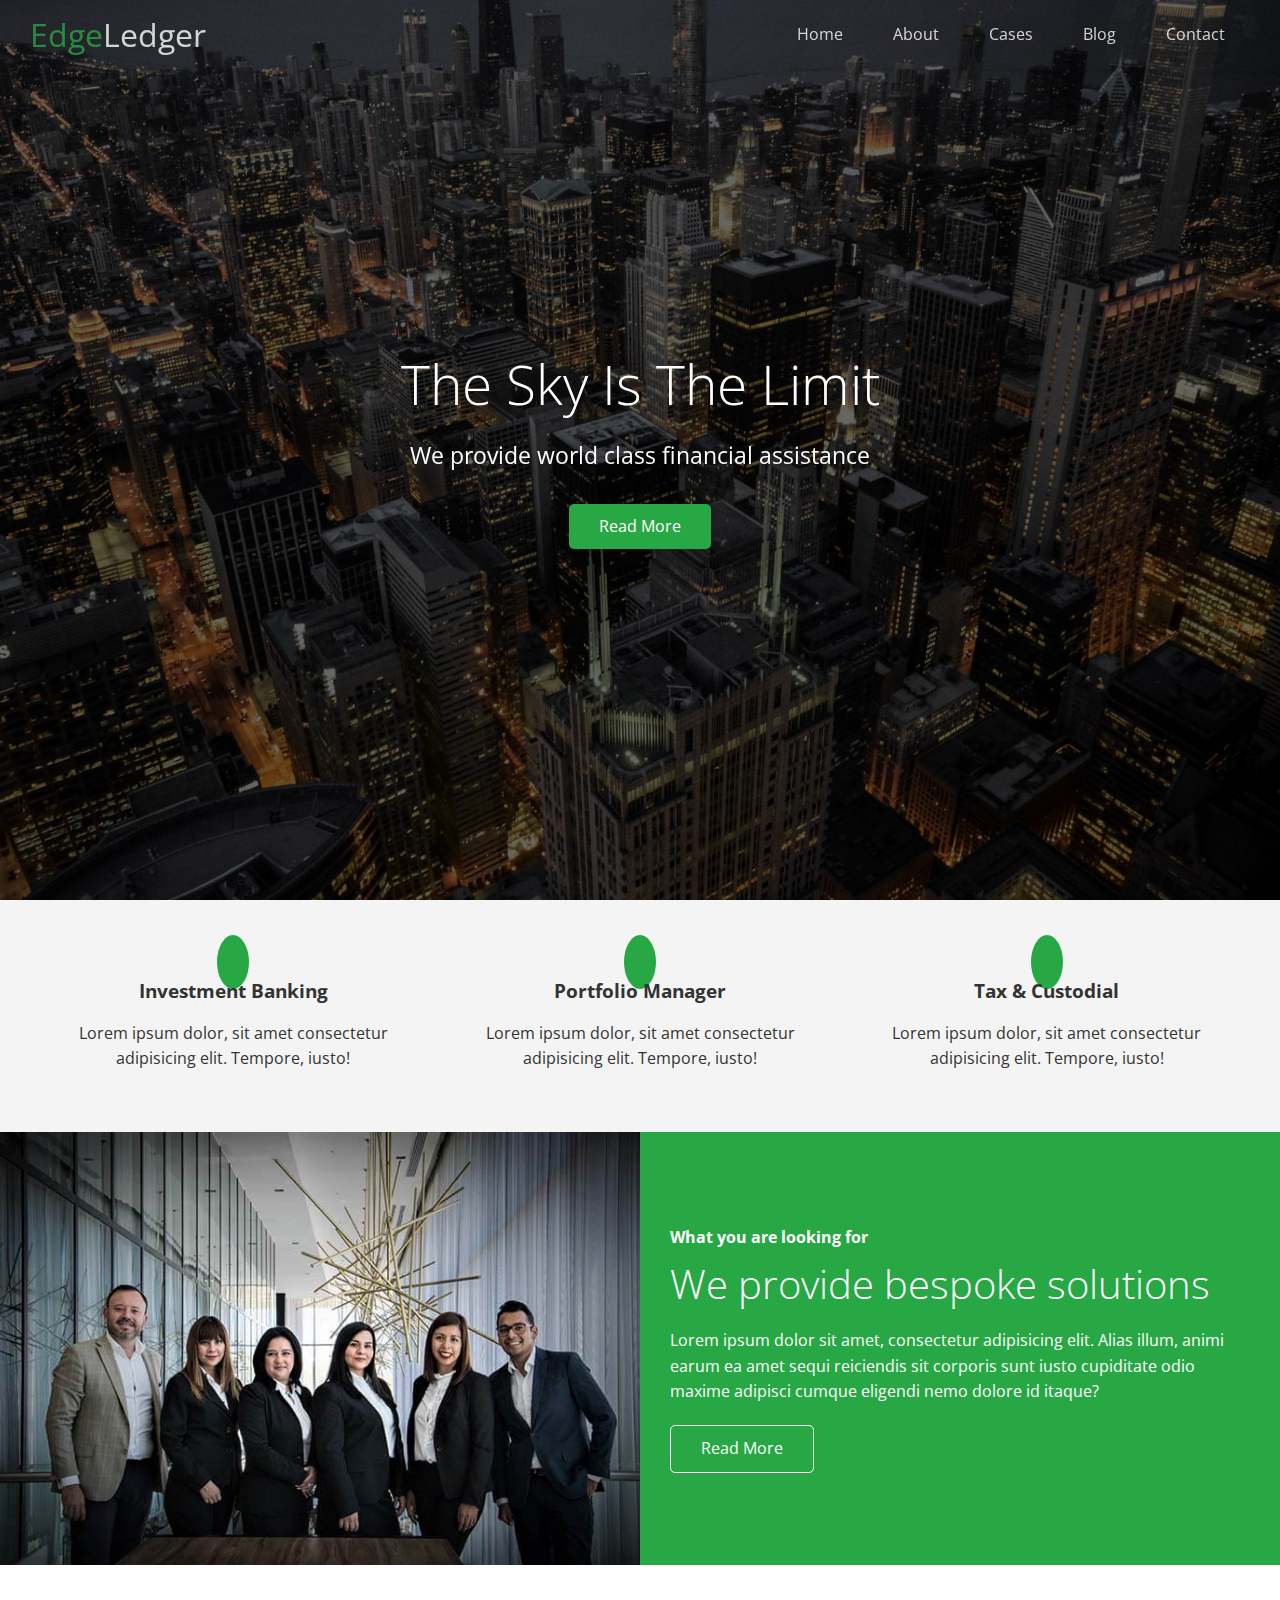
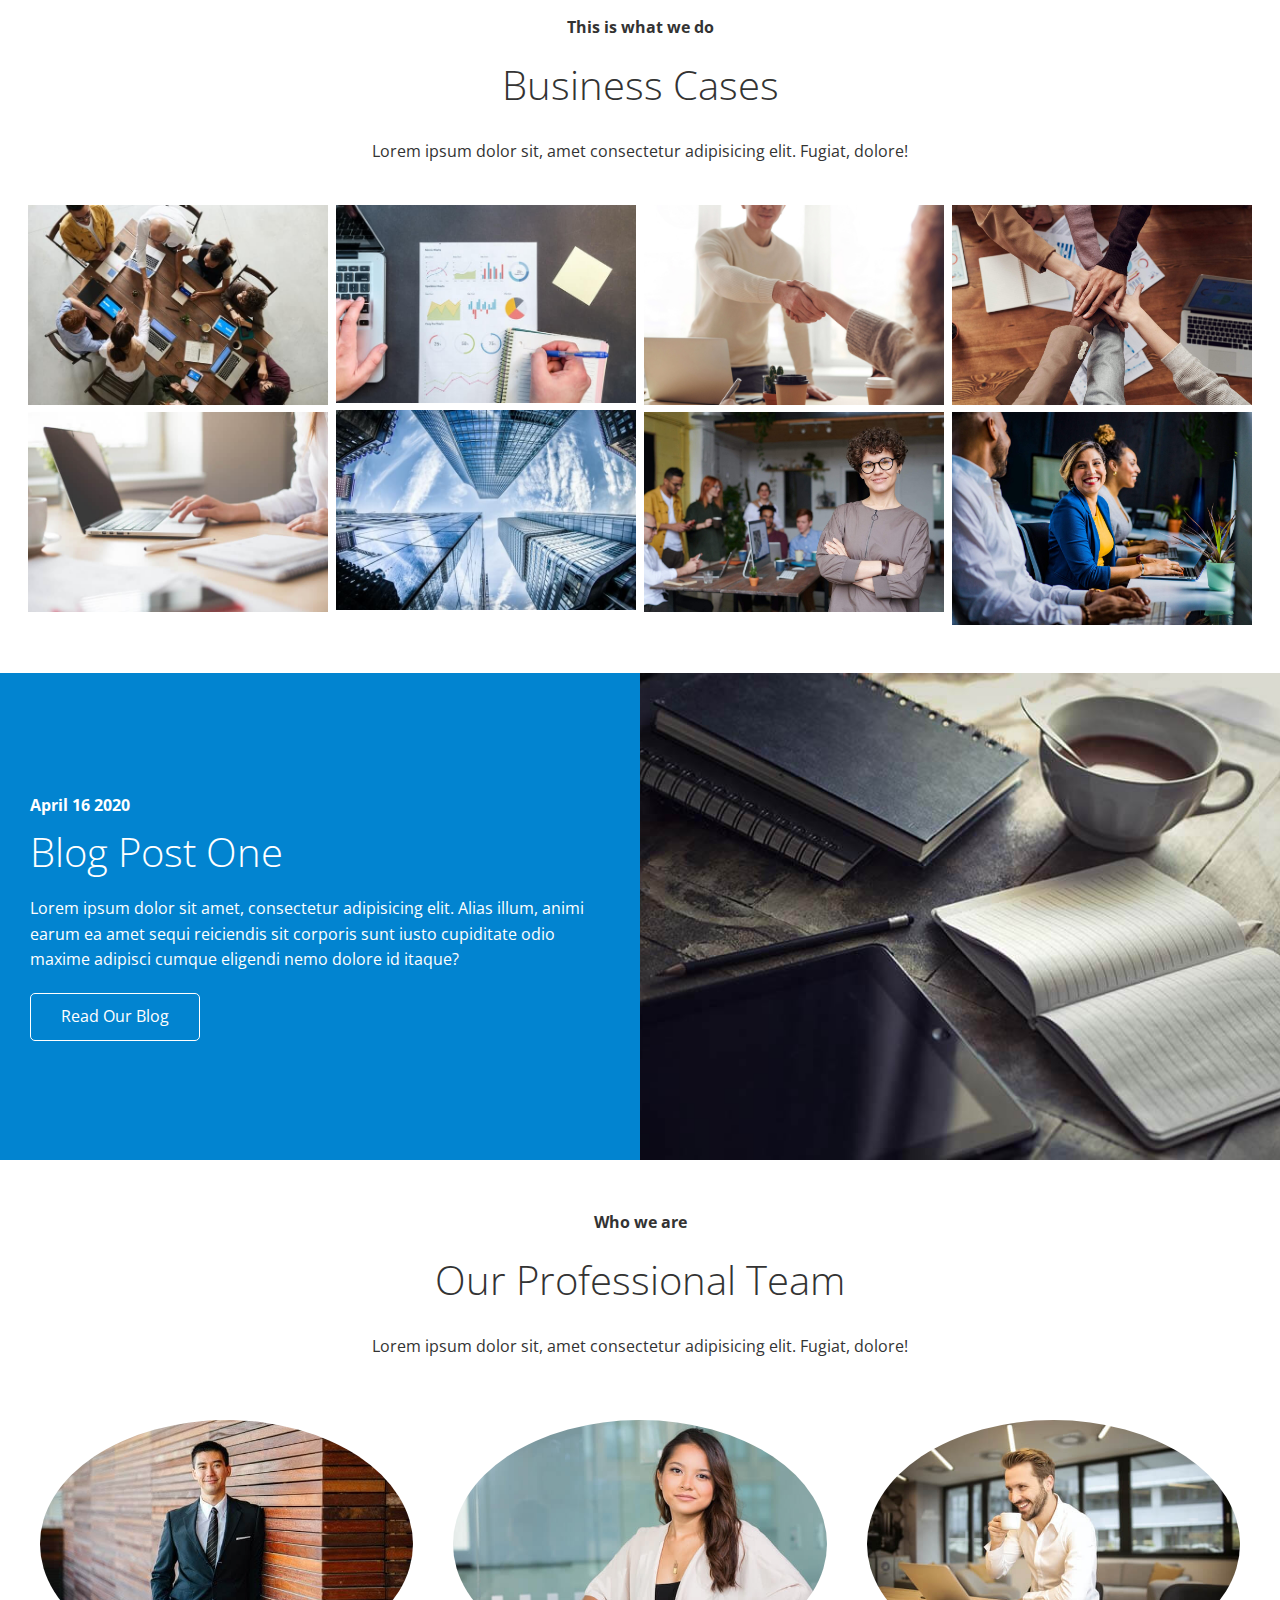
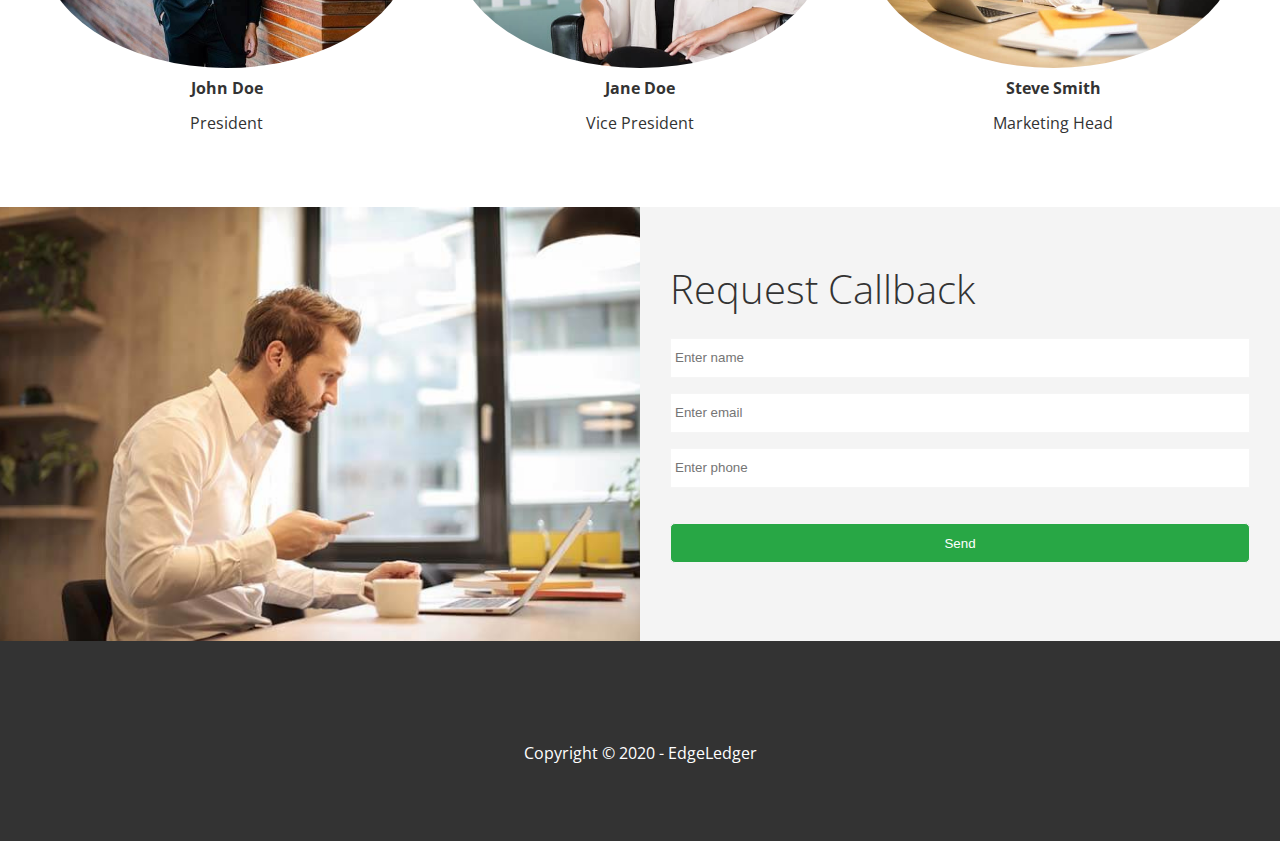
==== index.html @ 244c3f99 "final project upload" ====
<!DOCTYPE html>
<html lang="en">
<head>
    <meta charset="UTF-8">
    <meta name="viewport" content="width=device-width, initial-scale=1.0">
    <link rel="shortcut icon" type="image/x-icon" href="favicon.ico">

    <link
      rel="stylesheet"
      href="https://cdnjs.cloudflare.com/ajax/libs/font-awesome/5.13.0/css/all.min.css"
      integrity="sha256-h20CPZ0QyXlBuAw7A+KluUYx/3pK+c7lYEpqLTlxjYQ="
      crossorigin="anonymous"/>
    

    
    <link rel="stylesheet" href="css/lightbox.min.css">
    
    <link rel="stylesheet" href="css/utilities.css">
    <link rel="stylesheet" href="css/style.css">
    


    <title>Welcome To EdgeLedger</title>

</head>
<body id="home">
    <header class="hero">
        <div id="navbar" class="navbar top">
            <h1 class="logo">
               
                <span class="text-primary">
                    <i class="fas fa-book-open"></i> Edge</span>Ledger</h1>
                
                
           
        <nav>
            <ul>
                <li><a href="#home">Home</a></li>
                <li><a href="#about">About</a></li>
                <li><a href="#cases">Cases</a></li>
                <li><a href="#blog">Blog</a></li>
                <li><a href="#contact">Contact</a></li>
            </ul>
        </nav>

        </div>

        <div class="content">
            <h1>The Sky Is The Limit</h1>
            <p>We provide world class financial assistance</p>
            <a href="#about" class="btn"><i class="fas fa-chevron-right"></i> Read More</a>
        </div>

    </header>

    <main>
        
        <section id="about" class="icons bg-light">
            <div class="flex-items">
                <div>
                    <i class="fas fa-university fa-2x"></i>
                    <div>
                        <h3>Investment Banking</h3>
                        <p>Lorem ipsum dolor, sit amet consectetur adipisicing elit.
                            Tempore, iusto!</p>
                    </div>
                </div>

                <div>
                    <i class="fas fa-book-reader fa-2x"></i>
                    <div>
                        <h3>Portfolio Manager</h3>
                        <p>Lorem ipsum dolor, sit amet consectetur adipisicing elit.
                            Tempore, iusto!</p>
                    </div>
                </div>


                <div>
                    <i class="fas fa-pencil-alt  fa-2x"></i>
                    <div>
                        <h3>Tax & Custodial</h3>
                        <p>Lorem ipsum dolor, sit amet consectetur adipisicing elit.
                            Tempore, iusto!</p>
                    </div>
                </div>
            </div>
        </section>

        <!--about section-->

        <section class="solutions flex-columns">
            <div class="row">
                <div class="column">
                    <div class="column-1">
                        <img src="images/home/people.jpg" alt="">
                    </div>
                </div>
                <div class="column">
                    <div class="column-2 bg-primary">
                             <h4>What you are looking for</h4>
                             <h2>We provide bespoke solutions</h2>
                             <p>Lorem ipsum dolor sit amet, consectetur adipisicing elit. Alias
                                illum, animi earum ea amet sequi reiciendis sit corporis sunt
                                iusto cupiditate odio maxime adipisci cumque eligendi nemo
                                dolore id itaque? </p>

                            <a href="#" class="btn btn-outline">

                            <i class="fas fa-chevron"></i>

                            Read More

                            </a>
                            
                    </div>
                </div>
            </div>

        </section>


        <!--Cases-->

        <section id="cases" class="cases flex-grid section-padding">
            <header class="section-header">
              <h4>This is what we do</h4>
              <h2>Business Cases</h2>
              <p>
                Lorem ipsum dolor sit, amet consectetur adipisicing elit. Fugiat,
                dolore!
              </p>
            </header>
            <div class="row">
              <div class="column">
                <a
                  href="images/cases/cases1.jpg"
                  data-lightbox="cases"
                  data-title="Lorem ipsum dolor sit, amet consectetur adipisicing elit. Fugiat,
                  dolore!"
                >
                  <img src="images/cases/cases1.jpg" alt="" />
                </a>
                <a
                  href="images/cases/cases2.jpg"
                  data-lightbox="cases"
                  data-title="Lorem ipsum dolor sit, amet consectetur adipisicing elit. Fugiat,
                  dolore!"
                >
                  <img src="images/cases/cases2.jpg" alt="" />
                </a>
              </div>
              <div class="column">
                <a
                  href="images/cases/cases3.jpg"
                  data-lightbox="cases"
                  data-title="Lorem ipsum dolor sit, amet consectetur adipisicing elit. Fugiat,
                dolore!"
                >
                  <img src="images/cases/cases3.jpg" alt="" />
                </a>
                <a
                  href="images/cases/cases4.jpg"
                  data-lightbox="cases"
                  data-title="Lorem ipsum dolor sit, amet consectetur adipisicing elit. Fugiat,
                  dolore!"
                >
                  <img src="images/cases/cases4.jpg" alt="" />
                </a>
              </div>
              <div class="column">
                <a
                  href="images/cases/cases5.jpg"
                  data-lightbox="cases"
                  data-title="Lorem ipsum dolor sit, amet consectetur adipisicing elit. Fugiat,
                dolore!"
                >
                  <img src="images/cases/cases5.jpg" alt="" />
                </a>
                <a
                  href="images/cases/cases6.jpg"
                  data-lightbox="cases"
                  data-title="Lorem ipsum dolor sit, amet consectetur adipisicing elit. Fugiat,
                  dolore!"
                >
                  <img src="images/cases/cases6.jpg" alt="" />
                </a>
              </div>
              <div class="column">
                <a
                  href="images/cases/cases7.jpg"
                  data-lightbox="cases"
                  data-title="Lorem ipsum dolor sit, amet consectetur adipisicing elit. Fugiat,
                dolore!"
                >
                  <img src="images/cases/cases7.jpg" alt="" />
                </a>
                <a
                  href="images/cases/cases8.jpg"
                  data-lightbox="cases"
                  data-title="Lorem ipsum dolor sit, amet consectetur adipisicing elit. Fugiat,
                  dolore!"
                >
                  <img src="images/cases/cases8.jpg" alt="" />
                </a>
              </div>
            </div>
          </section>
    

       <!--blog section-->


        <section id="blog" class="blog flex-columns flex-reverse">
            <div class="row">
                <div class="column">
                    <div class="column-1">
                        <img src="images/home/blog.jpg" alt="">
                    </div>
                </div>
                <div class="column">
                    <div class="column-2 bg-secondary">
                             <h4>April 16 2020</h4>
                             <h2>Blog Post One</h2>
                             <p>Lorem ipsum dolor sit amet, consectetur adipisicing elit. Alias
                                illum, animi earum ea amet sequi reiciendis sit corporis sunt
                                iusto cupiditate odio maxime adipisci cumque eligendi nemo
                                dolore id itaque?</p>

                            <a href="blog.html" class="btn btn-outline">

                            <i class="fas fa-chevron"></i>

                            Read Our Blog

                            </a>
                            
                    </div>
                </div>
            </div>

        </section>

        <!--Team-->

        <section id="team" class="team section-padding">
            <header class="section-header">
                <h4>Who we are</h4>
                <h2>Our Professional Team</h2>
                <p>Lorem ipsum dolor sit, amet consectetur adipisicing elit. Fugiat,
                    dolore!</p>
            </header>
         

            <div class="flex-items">
                <div>
                    <img src="images/team/person1.jpg" alt="">
                    <h4>John Doe</h4>
                    <p>President</p>

                </div>

                <div>
                    <img src="images/team/person2.jpg" alt="">
                    <h4>Jane Doe</h4>
                    <p>Vice President</p>

                </div>

                <div>
                    <img src="images/team/person3.jpg" alt="">
                    <h4>Steve Smith</h4>
                    <p>Marketing Head</p>

                </div>
            </div>
            
        </section>

        <!--Contact-->

        <section   id="contact"
        class="solutions flex-columns">
            <div class="row">
                <div class="column">
                    <div class="column-1">
                        <img src="images/home/contact.jpg" alt="">
                    </div>
                </div>
                <div class="column">
                    <div class="column-2 bg-light">
                        <h2>Request Callback</h2>
                      <form action="" class="callback-form">
                        <div class="form-control">
                            <label for="name"></label>
                            <input type="text" name="name" id="name" placeholder="Enter name">

                        </div>

                        <div class="form-control">
                            <label for="email"></label>
                            <input type="text" name="email" id="email" placeholder="Enter email">

                        </div>

                        <div class="form-control">
                            <label for="phone"></label>
                            <input type="text" name="phone" id="phone" placeholder="Enter phone">

                        </div>

                        <input type="submit" value="Send" id="submit"
                        class="btn">
                      </form>      
                            
                    </div>
                </div>
            </div>

        </section>
    </main>

    <footer class="footer bg-dark">
        <div class="social">
        <a href="#"><i class="fab fa-facebook fa-2x"></i></a>
        <a href="#"><i class="fab fa-twitter fa-2x"></i></a>
        <a href="#"><i class="fab fa-youtube fa-2x"></i></a>
        <a href="#"><i class="fab fa-linkedin fa-2x"></i></a>
    </div>
    <p>Copyright &copy; 2020 - EdgeLedger</p>
    </footer>


    <script
    src="https://code.jquery.com/jquery-3.5.0.min.js"
    integrity="sha256-xNzN2a4ltkB44Mc/Jz3pT4iU1cmeR0FkXs4pru/JxaQ="
    crossorigin="anonymous"></script>
  
    <!-- <script
    src="https://code.jquery.com/jquery-3.7.0.min.js"
    integrity="sha256-xNzN2a4ltkB44Mc/Jz3pT4iU1cmeR0FkXs4pru/JxaQ="
    crossorigin="anonymous"></script> -->
  
    
    <script src="js/lightbox.min.js"></script>
    <script>
    const navbar = document.getElementById('navbar');
    let scrolled = false;

    window.onscroll = function () {
      if (window.pageYOffset > 100) {
        navbar.classList.remove('top');
        if (!scrolled) {
          navbar.style.transform = 'translateY(-70px)';
        }
        setTimeout(function () {
          navbar.style.transform = 'translateY(0)';
          scrolled = true;
        }, 200);
      } else {
        navbar.classList.add('top');
        scrolled = false;
      }
    };


    $('#navbar a, .btn').on('click', function (e) {
      if (this.hash !== '') {
        e.preventDefault();

        const hash = this.hash;

        $('html, body').animate(
          {
            scrollTop: $(hash).offset().top - 100,
          },800  
        );
      }
    });


  </script>
</body>
</html>
---- css/utilities.css ----
/* Text colors */
.text-primary 
{
    color: #28a745;
}

.text-secondary 
{
    color: #0284d0;
}

/* Button */
.btn 
{
    cursor: pointer;
    display: inline-block;
    padding: 10px 30px;
    color: #fff;
    background-color: #28a745;
    border: none;
    border-radius: 5px;
}


.btn:hover 
{
    opacity: 0.9;
}


.btn-primary, .bg-primary 
{
   background: #28a745;
   color: #fff;
}


.btn-secondary, .bg-secondary 
{
   background: #0284d0;
   color: #fff;
}


.btn-dark, .bg-dark 
{
   background: #333;
   color: #fff;
}

.btn-light, .bg-light 
{
   background: #f4f4f4;
   color: #333;
}

.btn-outline 
{
    background: transparent;
    border: 1px solid #fff;
}

/* Flex items */

.flex-items 
{
    display: flex;
    text-align: center;
    justify-content: center;
    text-align: center;
    height: 100%;
}

.flex-items > div 
{
    padding: 20px;
}

/* Flex columns */
.flex-columns.flex-reverse .row 
{
    flex-direction: row-reverse;
}

.flex-columns .row 
{
    display: flex;
    flex-direction: row;
    flex-wrap: wrap;
    width: 100%;
}

.flex-columns .column 
{
    display: flex;
    flex-direction: column;
    flex-basis: 100%;
    flex: 1;
}

.flex-columns .column .column-1,
.flex-columns .column .column-2 
{
    height: 100%;
}

.flex-columns img 
{
    width: 100%;
    height: 100%;
    object-fit: cover;
}

.flex-columns .column-2 
{
    display: flex;
    flex-direction: column;
    align-items: flex-start;
    justify-content: center;
    padding: 30px;
}

.flex-columns h2 
{
    font-size: 40px;
    font-weight: 100;
}

.flex-columns h4 
{
    margin-bottom: 10px;
}

.flex-columns p 
{
    margin: 20px 0;
}

/* Section header */

.section-header 
{
    padding: 30px;
    display: flex;
    flex-direction: column;
    align-items: center;
    justify-content: center;
    text-align: center;
}

.section-header h2 
{
    font-size: 40px;
    margin: 20px 0;
}

.section-padding 
{
    padding: 20px 20px 40px;
}

/* Flex grid */

.flex-grid .row 
{
    display: flex;
    flex-wrap: wrap;
    padding: 0 4px;
}

.flex-grid .column 
{
    flex: 25%;
    max-width: 25%;
    padding: 0 4px;
}
---- css/style.css ----
@import url('https://fonts.googleapis.com/css2?family=Open+Sans:wght@300;400&display=swap');

* 
{
    box-sizing: border-box;
    padding: 0;
    margin: 0;
}

body 
{
    font-family: 'Open Sans', sans-serif;
    background: #fff;
    color: #333;
    line-height: 1.6;
}

ul 
{
    list-style: none;
}

a 
{
    color: #333;
    text-decoration: none;
}

h1, h2 
{
    font-weight: 300;
    line-height: 1.2;
}

p 
{
    margin: 10px 0;
}

img 
{
    width: 100%;
}

/* Navbar */
.navbar 
{
    display: flex;
    align-items: center;
    justify-content: space-between;
    background-color: #333;
    color: #fff;
    opacity: 0.8;
    width: 100%;
    height: 70px;
    position: fixed;
    top: 0px;
    padding: 0 30px;
    transition: 0.5s;
}

.navbar.top 
{
    background: transparent;
}

.navbar a 
{
    color: #fff;
    padding: 10px 20px;
    margin: 0 5px;
}

.navbar a:hover 
{
    border-bottom: #28a745 2px solid;
}

.navbar ul 
{
    display: flex;
}

.navbar .logo 
{
    font-weight: 400;
}

/* Header */

.hero 
{
    background: url('../images/home/showcase.jpg') no-repeat center center/cover;
    height: 100vh;
    position: relative;
    color: #fff;
}

.hero .content 
{
    display: flex;
    flex-direction: column;
    align-items: center;
    justify-content: center;
    text-align: center;
    height: 100%;
    padding: 0 20px;
}

.hero .content h1 
{
    font-size: 55px;
}

.hero .content p 
{
    font-size: 23px;
    max-width: 600px;
    margin: 20px 0 30px;
}

.hero::before 
{
    content: '';
    position: absolute;
    top: 0;
    left: 0;
    width: 100%;
    height: 100%;
    background: rgba(0,0,0,0.6);
}

.hero * 
{
    z-index: 10;
}

.hero.blog 
{
    background: url('../images/home/blog.jpg') no-repeat center center/cover;
    height: 30vh;
}

/* Icons */

.icons 
{
    padding: 30px;
}

.icons h3 
{
    font-weight: bold;
    margin-bottom: 15px;
}

.icons i 
{
    background-color: #28a745;
    color: #fff;
    padding: 1rem;
    border-radius: 50%;
    margin-bottom: 15px;
}

.cases img:hover
{
    opacity: 0.7;
}

.team img 
{
    border-radius: 50%;
}

/* Callback form */

.callback-form 
{
    width: 100%;
    padding: 20px 0;
}

.callback-form label 
{
    display: block;
    margin-bottom: 5px;
}

.callback-form .form-control 
{
    margin-bottom: 15px;
}

.callback-form input 
{
    width: 100%;
    padding: 4px;
    height: 40px;
    border: #f5f5f5 1px solid;
}

.callback-form input:focus 
{
    outline-color: #28a745;
}

.callback-form .btn 
{
    padding: 12px 0;
    margin-top: 20px;
}

/* Post */

.post 
{
    padding: 50px 30px;
}

.post h2 
{
    font-size: 40px;
    margin-bottom: 20px;
    padding-bottom: 10px;
    border-bottom: #ccc solid 1px;
}

.post .meta 
{
    margin-bottom: 30px;
}

.post img 
{
    width: 300px;
    border-radius: 50%;
    display: block;
    margin: 0 auto 30px;
}

/* Footer */

.footer 
{
    display: flex;
    flex-direction: column;
    align-items: center;
    justify-content: center;
    text-align: center;
    height: 200px;
}

.footer a 
{
    color: #fff;
}

.footer a:hover 
{
    color: #28a745;
}

.footer .social > * 
{
    margin-right: 30px;
}

/* Mobile */

@media(max-width: 768px) 
{
    .navbar 
    {
        flex-direction: column;
        height: 120px;
        padding: 20px;
    }

    .navbar a 
    {
        padding: 10px 10px;
        margin: 0 3px;
    }

    .flex-items 
    {
        flex-direction: column;
    }

    .flex-columns .column, .flex-grid .column 
    {
        flex: 100%;
        max-width: 100%;
    }

    .team img 
    {
        width: 70%;
    }
}
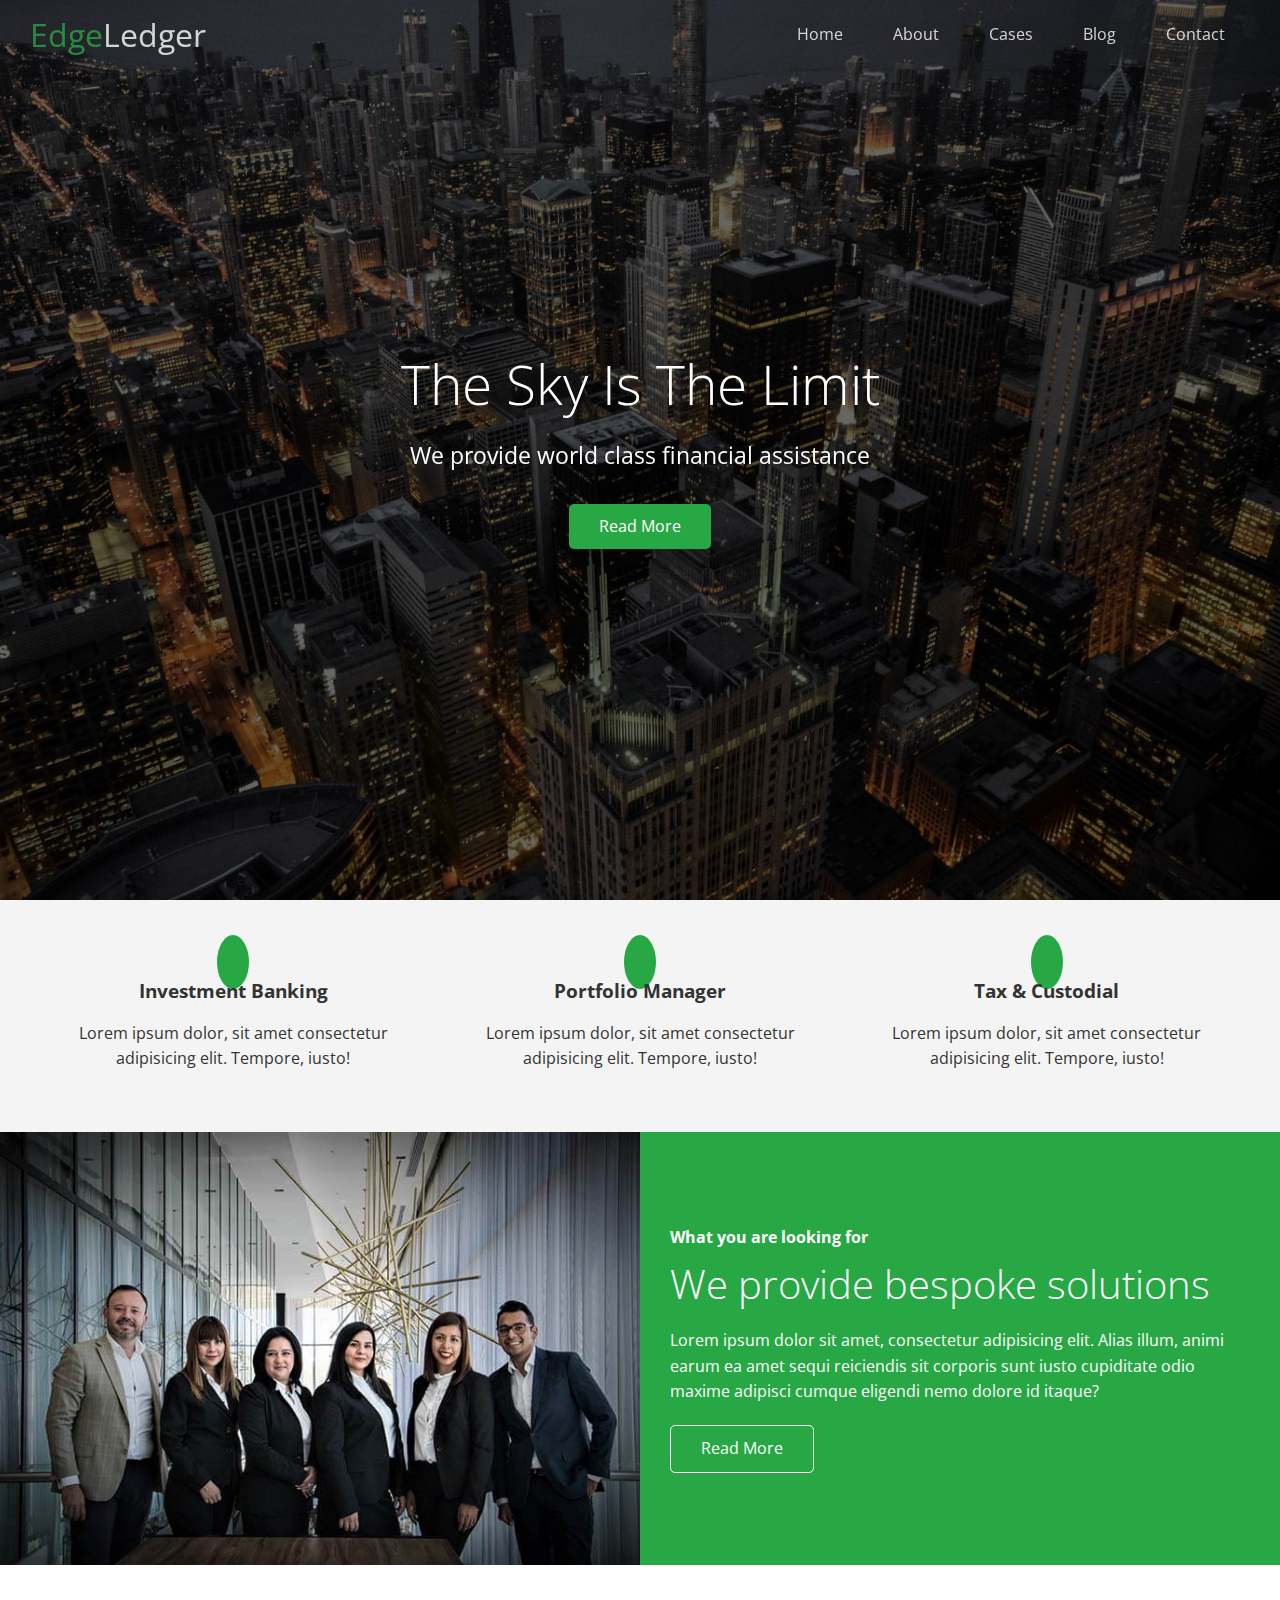
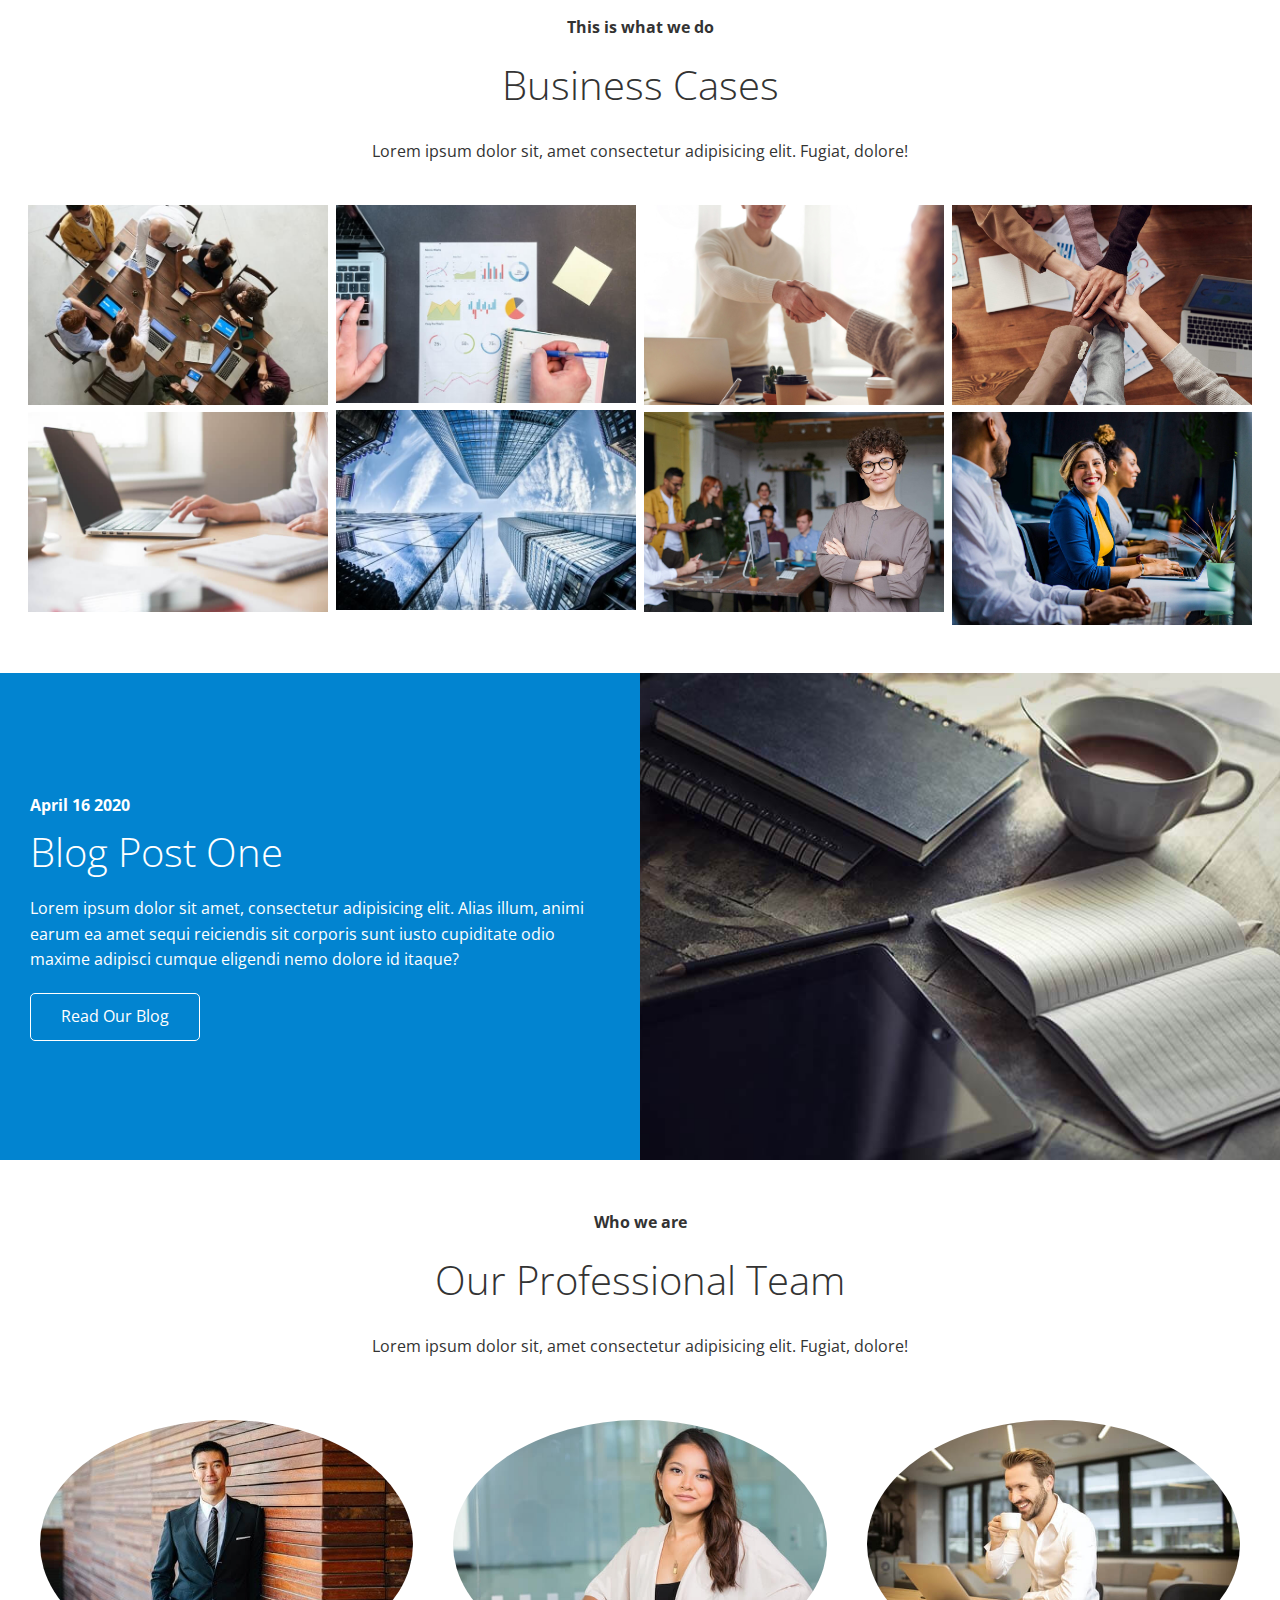
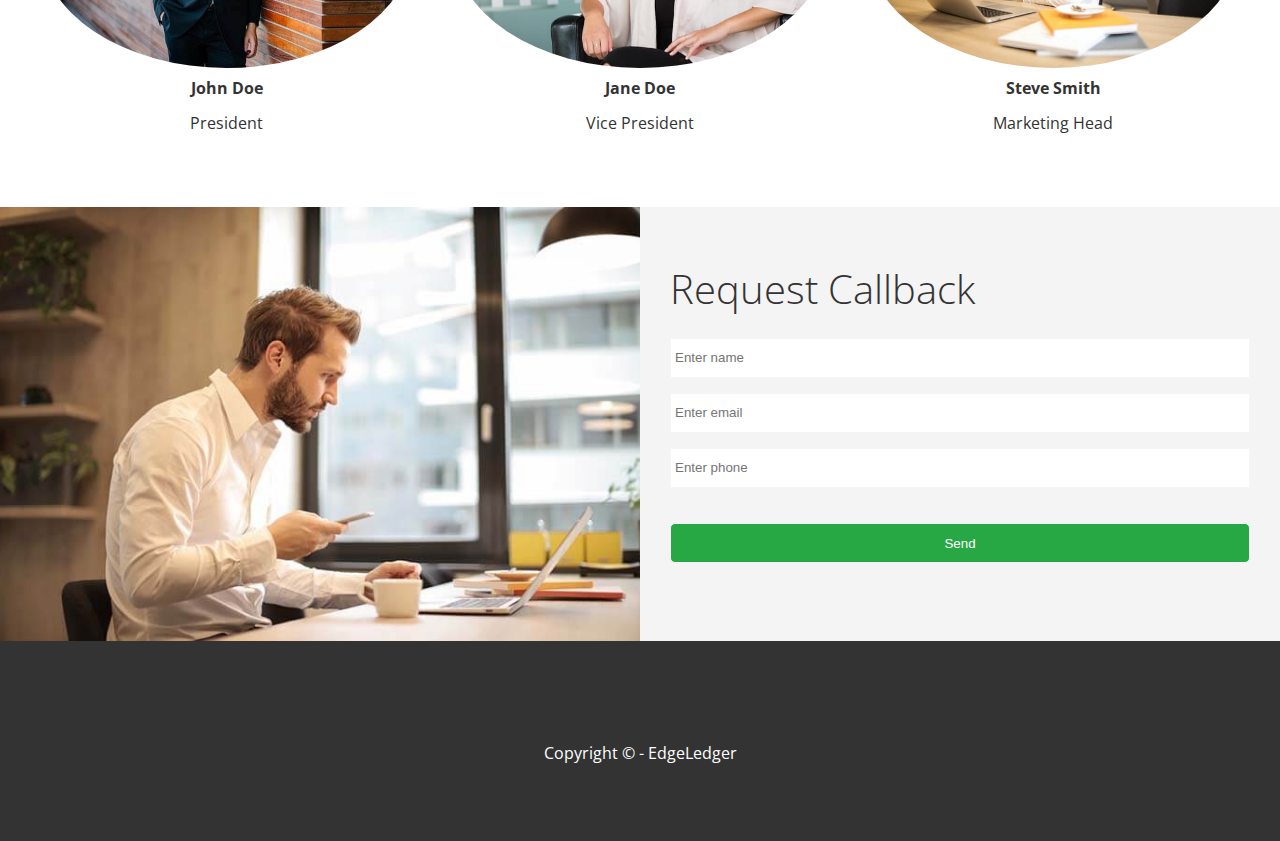
==== commit 0b6b1c54: "Update index.html" ====
--- a/index.html
+++ b/index.html
@@ -327,7 +327,7 @@
         <a href="#"><i class="fab fa-youtube fa-2x"></i></a>
         <a href="#"><i class="fab fa-linkedin fa-2x"></i></a>
     </div>
-    <p>Copyright &copy; 2020 - EdgeLedger</p>
+    <p>Copyright &copy; - EdgeLedger</p>
     </footer>
 
 
@@ -381,4 +381,4 @@
 
   </script>
 </body>
-</html>+</html>
